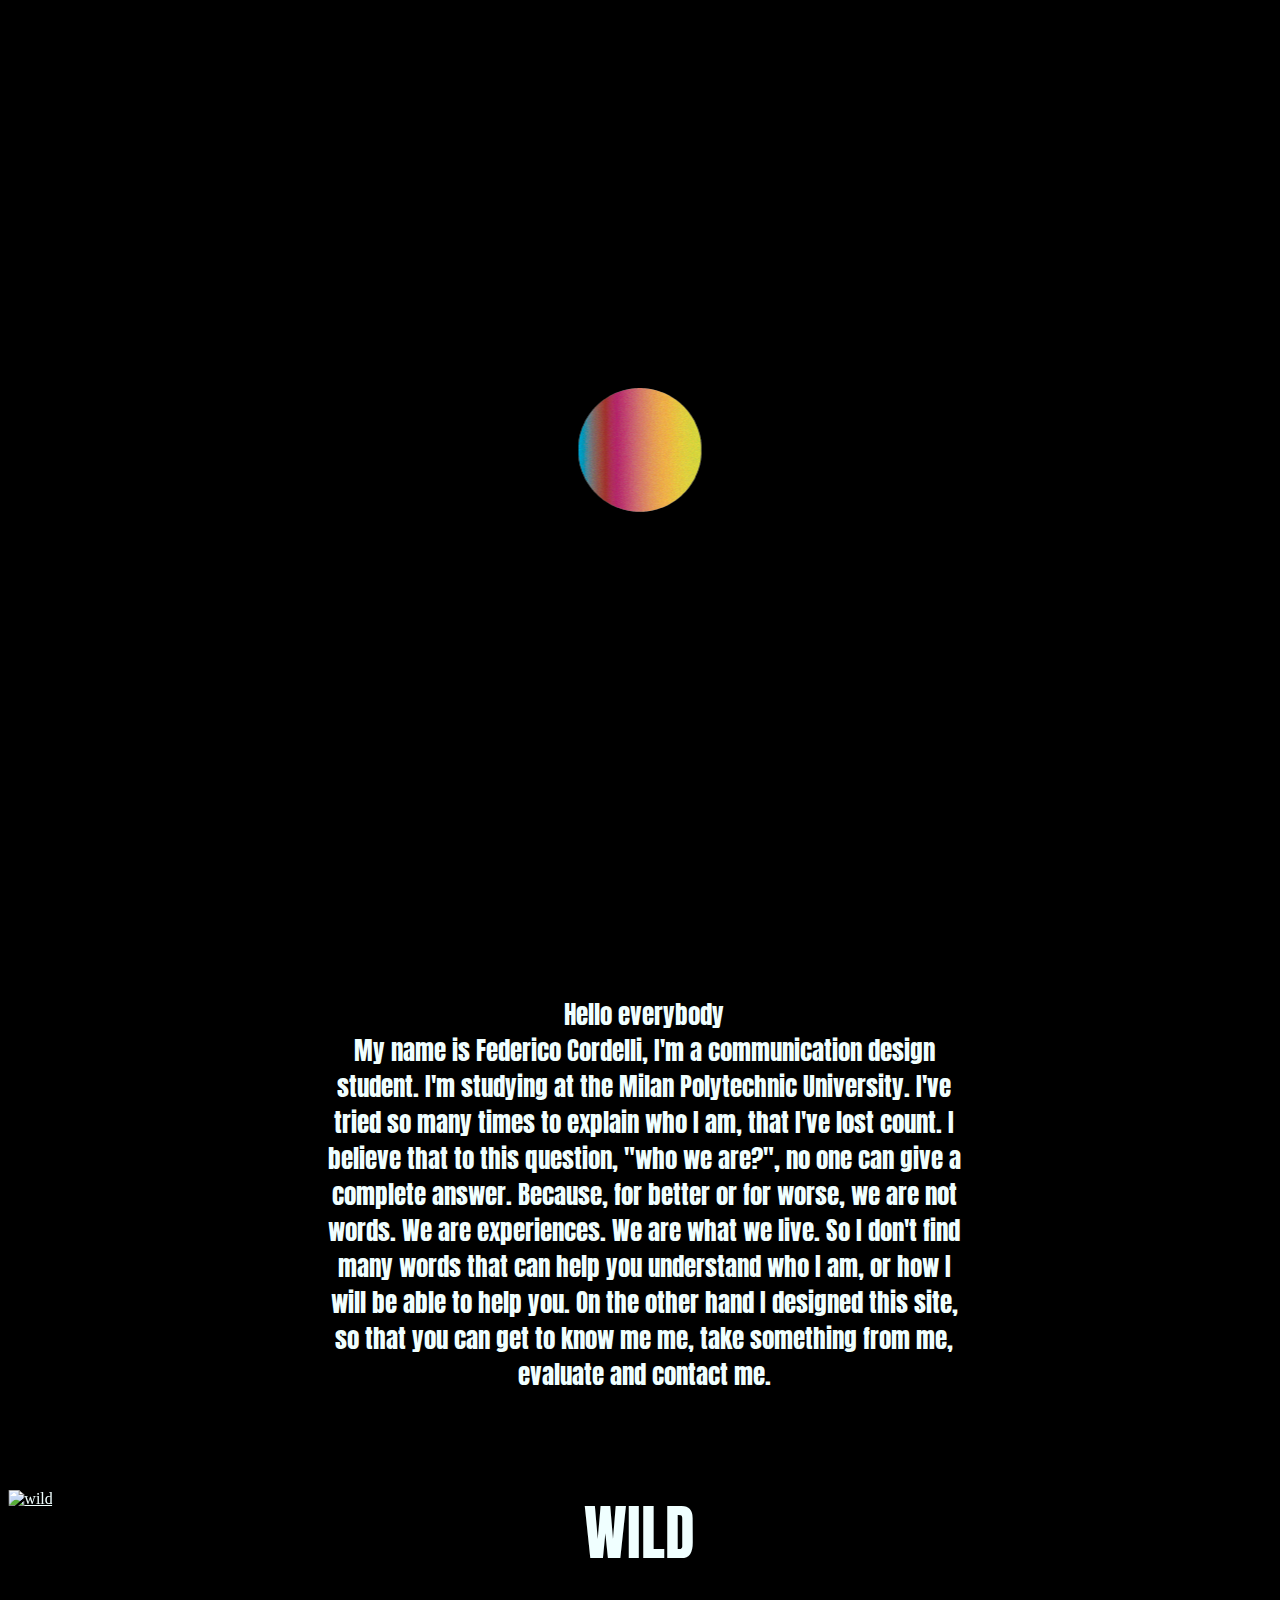
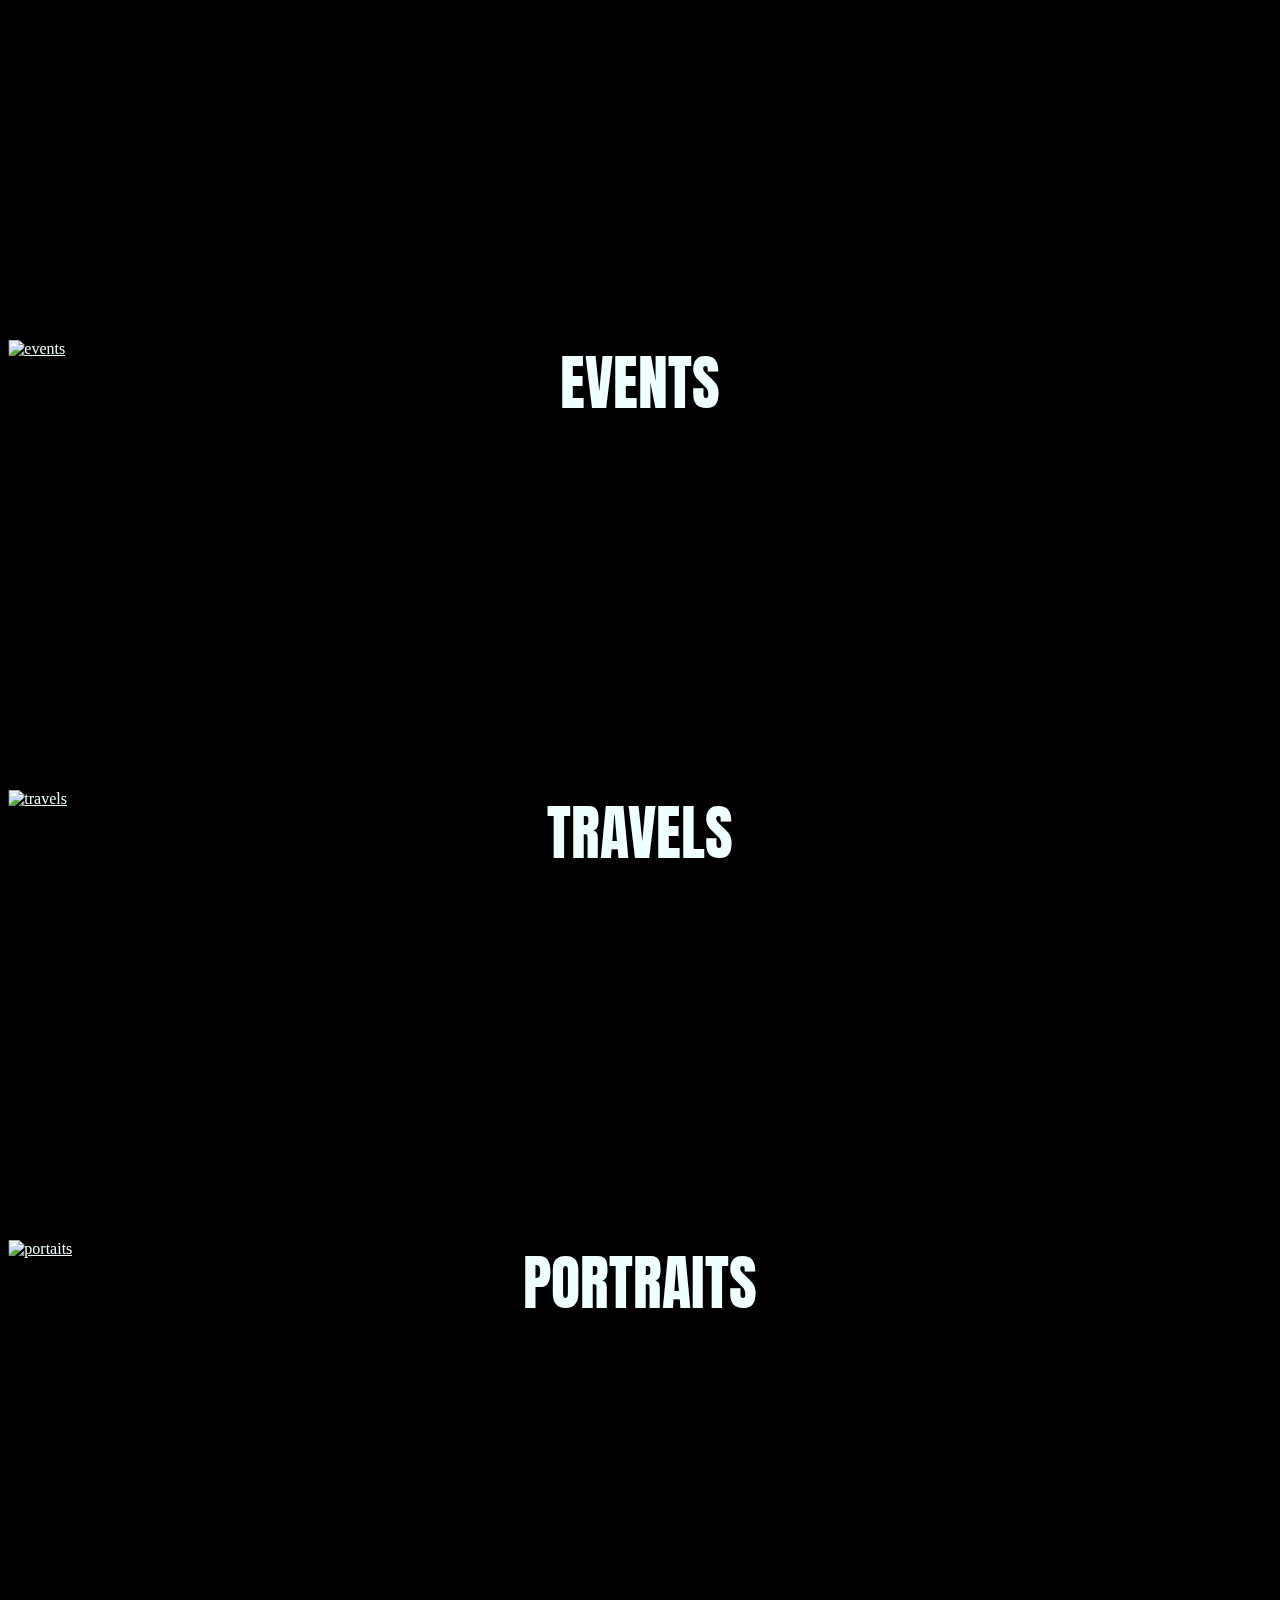
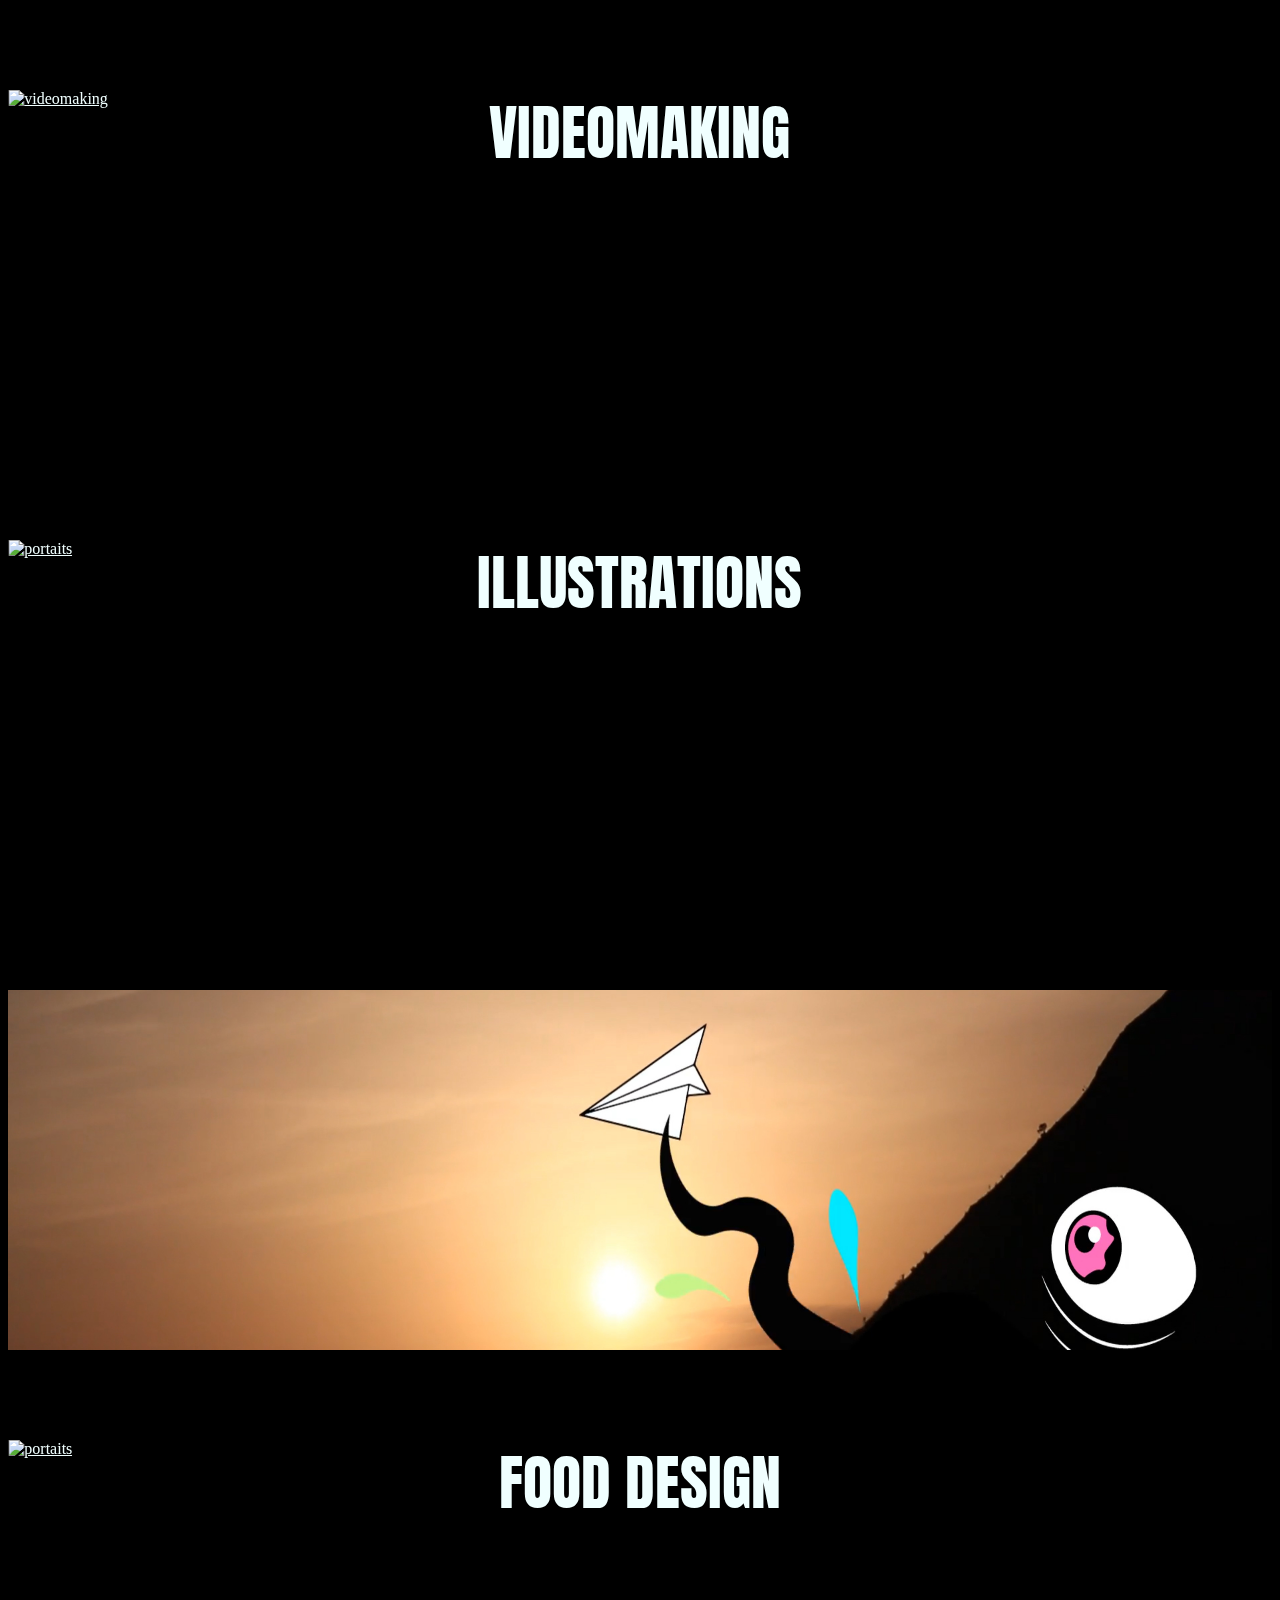
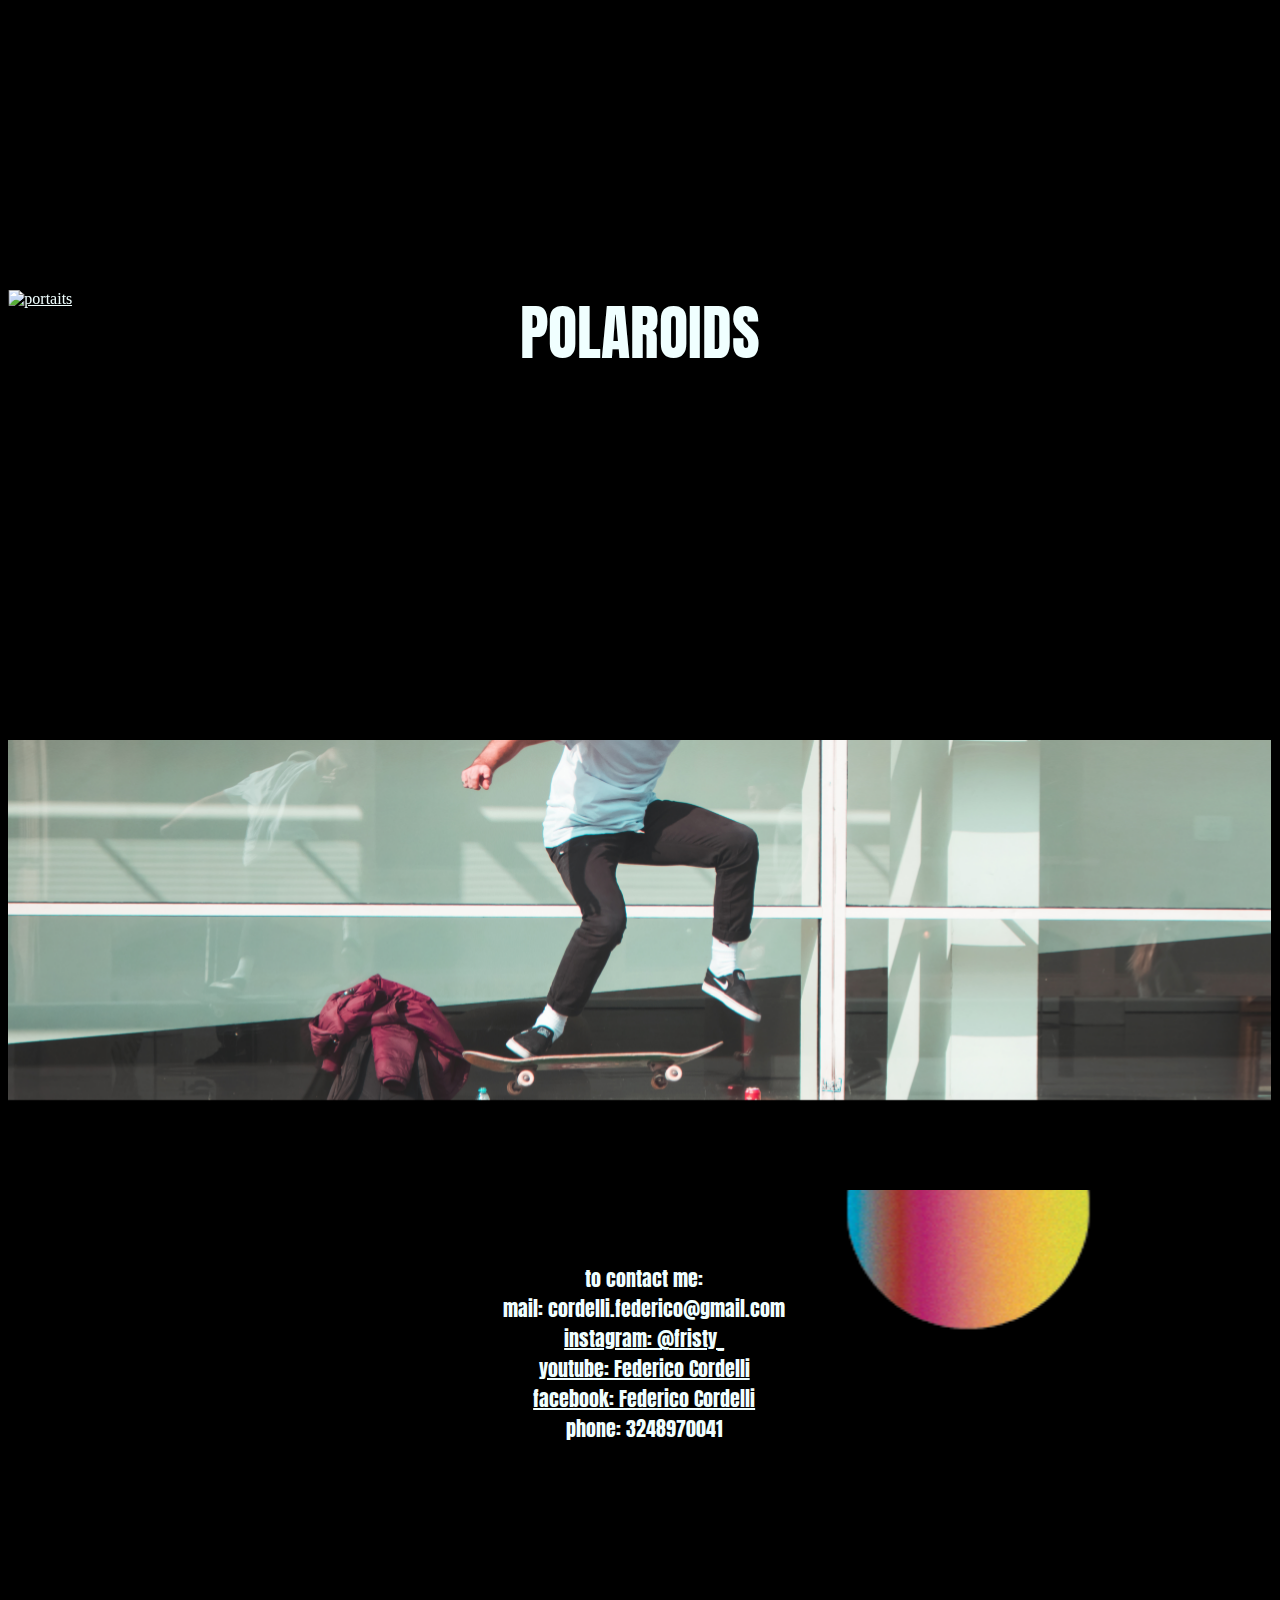
==== index.html @ 3e8b6bd7 "1" ====
<!doctype html>
<html>
<head>
<meta charset="utf-8">
<title>Federico Cordelli</title>
<link rel="icon" href="foto/9polaroids/grafica.png" type="/i/favicon.png">
<link href="css.css" rel="stylesheet" type="text/css">
	<script src="js.js"></script>
	<script src="jquery-3.3.1.min.js"></script>
</head>
	
<body class="body_overlay">
	<div id="buffering">
      <img src="foto/9polaroids/grafica.png" id="img_buffering" alt="img_buffering">
    </div>
	<div id="videobackground">
	<video id="videopresent" width="980" loop muted autoplay>
		<source src="immaginimascherate.mp4" type="video/mp4">
	</video>
	<br><br><br><br><br><br><br><br><br><br><br><br><br><br><br><br><br><br><br><br><br><br><br><br>
		<p id="vacui">HORROR VACUI? SCROLL DOWN</p>
	</div>
<div id="site"> <br>
	<br> <br> <br>
	<p>Hello everybody<br>
My name is Federico Cordelli, I'm a communication design student. I'm studying at the Milan Polytechnic University. I've tried so many times to explain who I am, that I've lost count. I believe that to this question, "who we are?", no one can give a complete answer. Because, for better or for worse, we are not words. We are experiences. We are what we live. So I don't find many words that can help you understand who I am, or how I will be able to help you. On the other hand I designed this site, so that you can get to know me me, take something from me, evaluate and contact me.</p> <br> <br> <br> <br>
   <div class="divpresent">
    <a href="links/wild.html"><img src="foto/1wild/pw.jpg" alt="wild" id="wildpresent"></a>
       <span>WILD</span>
	</div>	   
   <div class="divpresent">
	   <a href="links/events.html"><img id="eventspresent" src="foto/2events/pe.jpg" alt="events"></a>
	   <span>EVENTS</span>
   </div>
   <div class="divpresent">
    <a href="links/travels.html"><img id="travelspresent" src="foto/3travels/pt.jpg" alt="travels"></a>
	   <span>TRAVELS</span>
   </div>
   <div class="divpresent">
	<a href="links/portraits.html"><img id="portraitpresent" src="foto/4portatraits/pp.jpg" alt="portaits"></a>
	   <span>PORTRAITS</span>
   </div>
   <div class="divpresent">
	<a href="links/videomaking.html"><img id="videomakingpresent" src="foto/5videomaking/vip.jpg" alt="videomaking"></a>
		<span>VIDEOMAKING</span>
   </div>
    <div class="divpresent">
	<a href="links/illustrations.html"><img id="illustrationspresent" src="foto/6illustrations/pi.jpg" alt="portaits"></a>
		<span>ILLUSTRATIONS</span>
   </div>
   <div class="divpresent">
    <a href="links/motion graphics.html"><img id="motiongrpahics" src="foto/7motion graphic/pim.jpg" alt="motiongraphics"></a>
		<span>MOTION GRAPHICS</span>
   </div>
   <div class="divpresent">
	<a href="links/food design.html"><img id="foodpresent" src="foto/8food design/pf.jpg" alt="portaits"></a>
	   <span>FOOD DESIGN</span>
   </div>
   <div class="divpresent">
	<a href="links/polaroids.html"><img id="polaroidpresent" src="foto/9polaroids/pplrd.jpg" alt="portaits"></a>
	   <span>POLAROIDS</span>
   </div>
   <div class="divpresent">
	<a href="links/street photography.html"><img id="streetpresent" src="foto/10street/pst.jpg" alt="portaits"></a>
	   <span>STREET PHOTOGRAPHY</span>
   </div>
   <div class="divpresent">
	<br><br><br><p id="contactme">to contact me:<br>
	   mail: cordelli.federico@gmail.com<br>
	   <a href="https://www.instagram.com/fristy_/?hl=it"> <body link="azure"></body> <body vlink="azure"></body> <body alink="azure"></body>instagram: @fristy_</a><br>
	   <a href="https://www.youtube.com/channel/UCRn3GiwM1-g9mybpG6GjDYw?view_as=subscriber"><body link="azure"></body> <body vlink="azure"></body> <body alink="azure"></body>youtube: Federico Cordelli </a><br>
	   <a href="https://www.facebook.com/fede.korde">facebook: Federico Cordelli</a><br>
	   phone: 3248970041</p>
	   <img src="foto/9polaroids/grafica.png" id="grafica" width="5vw" alt="grafica" onclick="topFunction()">
   </div>
</div>
</body>
</html>
---- css.css ----
@charset "utf-8";
/* CSS Document */
@font-face {font-family: font;
src: url(Anton-Regular.ttf)}
h1{
			color:azure;
			font-family: font;
	text-align: center;
	
		}
		body{
			background-color:black
		}
#vacui{
	text-align: center;
	position: absolute;
left: 50%;
transform: translate(-50%,0);
	font-size: 20px;
}
p{
	color: azure;
	font-family: font;
	text-align: center;
	font-size: 25px;
}
#foto {position: absolute;
left: 50%;
transform: translate(-50%,0)}

#videopresent {
	position: absolute;
	left: 50%;
	transform: translate(-50%,0);
	width:80vw;
}

#videobackground {position: fixed;
left: 50%;
transform: translate(-50%,0);
z-index: 0;
}

#site {
	position: absolute;
	top: 100vh;
	width: 98.7vw;
	height: 550vh;
	background-color: black;
	left: 50%;
	transform: translate(-50%,0);
	z-index: 1;
}

div p {
	position:relative;
	width:50vw;
	left:25%;
}
.divpresent {
	position: relative;
	z-index: 1;
	opacity: 100;
	background-color: black;
	width: 98.7vw;
	height: 50vh;
	overflow: hidden;
}
.divpresent img {
	position: relative;
	z-index: 1;
	top: -9999;
	left: -9999;
	right: -9999;
	bottom: -9999;
	margin: auto;
	width: 100vw;
	backface-visibility: hidden;
	opacity: 1;
	transition: opacity .25s ease-in-out;
	-moz-transition: opacity .25s ease-in-out;
	-webkit-transition: opacity .25s ease-in-out;
}
.divpresent:hover img{
	opacity:0.1;
}
.divpresent video {
    position: relative;
	z-index: 1;
    top: -9999;
	left: -9999;
	right: -9999;
	bottom: -9999;
	margin: auto;
	backface-visibility: hidden;
	width:120vw;
	opacity: 1;
	transition: opacity .25s ease-in-out;
	-moz-transition: opacity .25s ease-in-out;
	-webkit-transition: opacity .25s ease-in-out;	
}
.divpresent:hover video {
	opacity: 0.1;
}
.divpresent span {
	font-family: font;
	font-size: 60px;
	text-align: center;
	float: center;
	margin:auto;
	padding: 0;
	width: 100%;
	color: azure;
	background-color: transparent;
	position: absolute;
	left: 50%;
	transform: translate(-50%,0);
	top: 0;
}
#contactme {
	color: azure;
	font-family: font;
	text-align: center;
	font-size: 20px;
}
.pictures {
	position: absolute;
	height: 98.7vh;
	background-color: black;
	left: 50%;
	transform: translate(-50%,0);
}
.pictures img {
	position: relative;
	left: 50%;
	transform: translate(-50%,0);
	width:98.7vw;
	z-index: 1;
	backface-visibility: hidden;
	opacity: 1;
	transition: opacity .25s ease-in-out;
	-moz-transition: opacity .25s ease-in-out;
	-webkit-transition: opacity .25s ease-in-out;	
}
.pictures:active img {
	opacity:0.1;
}
.pictures span {
	font-family: font;
	font-size: 30px;
	text-align: center;
	float: center;
	margin: auto;
	padding: 0;
	width: 100%;
	color: azure;
	background-color: transparent;
	position: absolute;
	left: 50%;
	transform: translate(-50%,0);
	top: 0;
}
.buttonnext {
	position: absolute;
	object-position: center;
	left: 50%;
	transform: translate(-50%,0);
	margin-bottom: 10vh;
	color: azure;
	background-color: black;
	border-color: azure;
	font-family: font;
	height: 90px;
	width: 160px;
	font-size: 20px;
}
#container {
	margin: 0px;
}
#wrapper {
	border: 0px solid #00000;
	height: 100vh;
	margin-bottom: 10px;
	overflow-x: hidden;
	overflow-y: hidden;
	position: relative;
	width: 98.2vw;
}
.slider {
	position: absolute;
	top: 0;
	left: 130%;
	transform: translate(-130%,0);
	height: 1080px;
	width: 98vw; /*larghezza totale*/
}
.slider li {
	align-content: center;
	height: 1080px;
	width: 98.7vw;
}
.slider img {
	width: 98.7vw;
	position: absolute;
	z-index: 1;
	opacity: 1;
	transition: opacity .25s ease-in-out;
	-moz-transition: opacity .25s ease-in-out;
	-webkit-transition: opacity .25s ease-in-out;
}
.slider img:active {
	opacity: 0.1;
}
.slider video {
	width: 98.7vw;
	position: absolute;
	z-index: 1;
	opacity: 1;
	transition: opacity .25s ease-in-out;
	-moz-transition: opacity .25s ease-in-out;
	-webkit-transition: opacity .25s ease-in-out;
}
.slider video:active {
	opacity: 0.1;
}
.slider span {
	font-family: font;
	font-size: 30px;
	text-align:center;
	text-decoration-line: underline;
	text-decoration-color: azure;
	text-underline-position: auto;
	margin: auto;
	padding: 0;
	width: 100%;
	color: azure;
	background-color: transparent;
	position:inherit;
	margin-left: 50px;
	left: 50%;
	transform: translate(-50%,0);
	top: 30px;
	z-index: 0;
}
/*display di navigazione*/
.navigation {
	overflow: hidden;
	width:100%;
}
.navigation a {
	background-color: black;
	color: azure;
	border-color: azure;
	font-family: font;
	font-size: 20px;
	display: block;
	float: left;
	padding: 4px 10px;
	margin-right: 5px;
	text-decoration: none;
}
.navigation a:active {
	color:aquamarine;
	background-color: black;
}
.js_shown {
	display: none !important;
}
#grafica {
	width: 30vw;
	left: 60vw;
	top: 1;
	bottom: 50vh;
	transition:3s;
}
#grafica:hover{
	cursor:none;
}
#buffering {
	top:0;
	left:0;
	position: absolute;
	height: 100vh;
	width: 98.7vw;
	color: black;
	background-color: black;
	z-index: 10;
}
#img_buffering {
	position: absolute;
	left: 50vw;
	transform: translate(-50%,-50%);
	top: 50vh;
	animation: buffering 1s infinite;
}
.body_overlay{
	overflow:hidden;
}

.Scompari{
	animation: scompari 0.1s forwards;
}

@keyframes buffering {
	from{transform: translate(-50%,-50%)rotate(0deg)}
	to{transform: translate(-50%,-50%)rotate(360deg)}
}

@keyframes scompari {
	from{opacity:1;display:initial;z-index: 0}
	to{opacity:0;display:none;z-index: -1;}
}
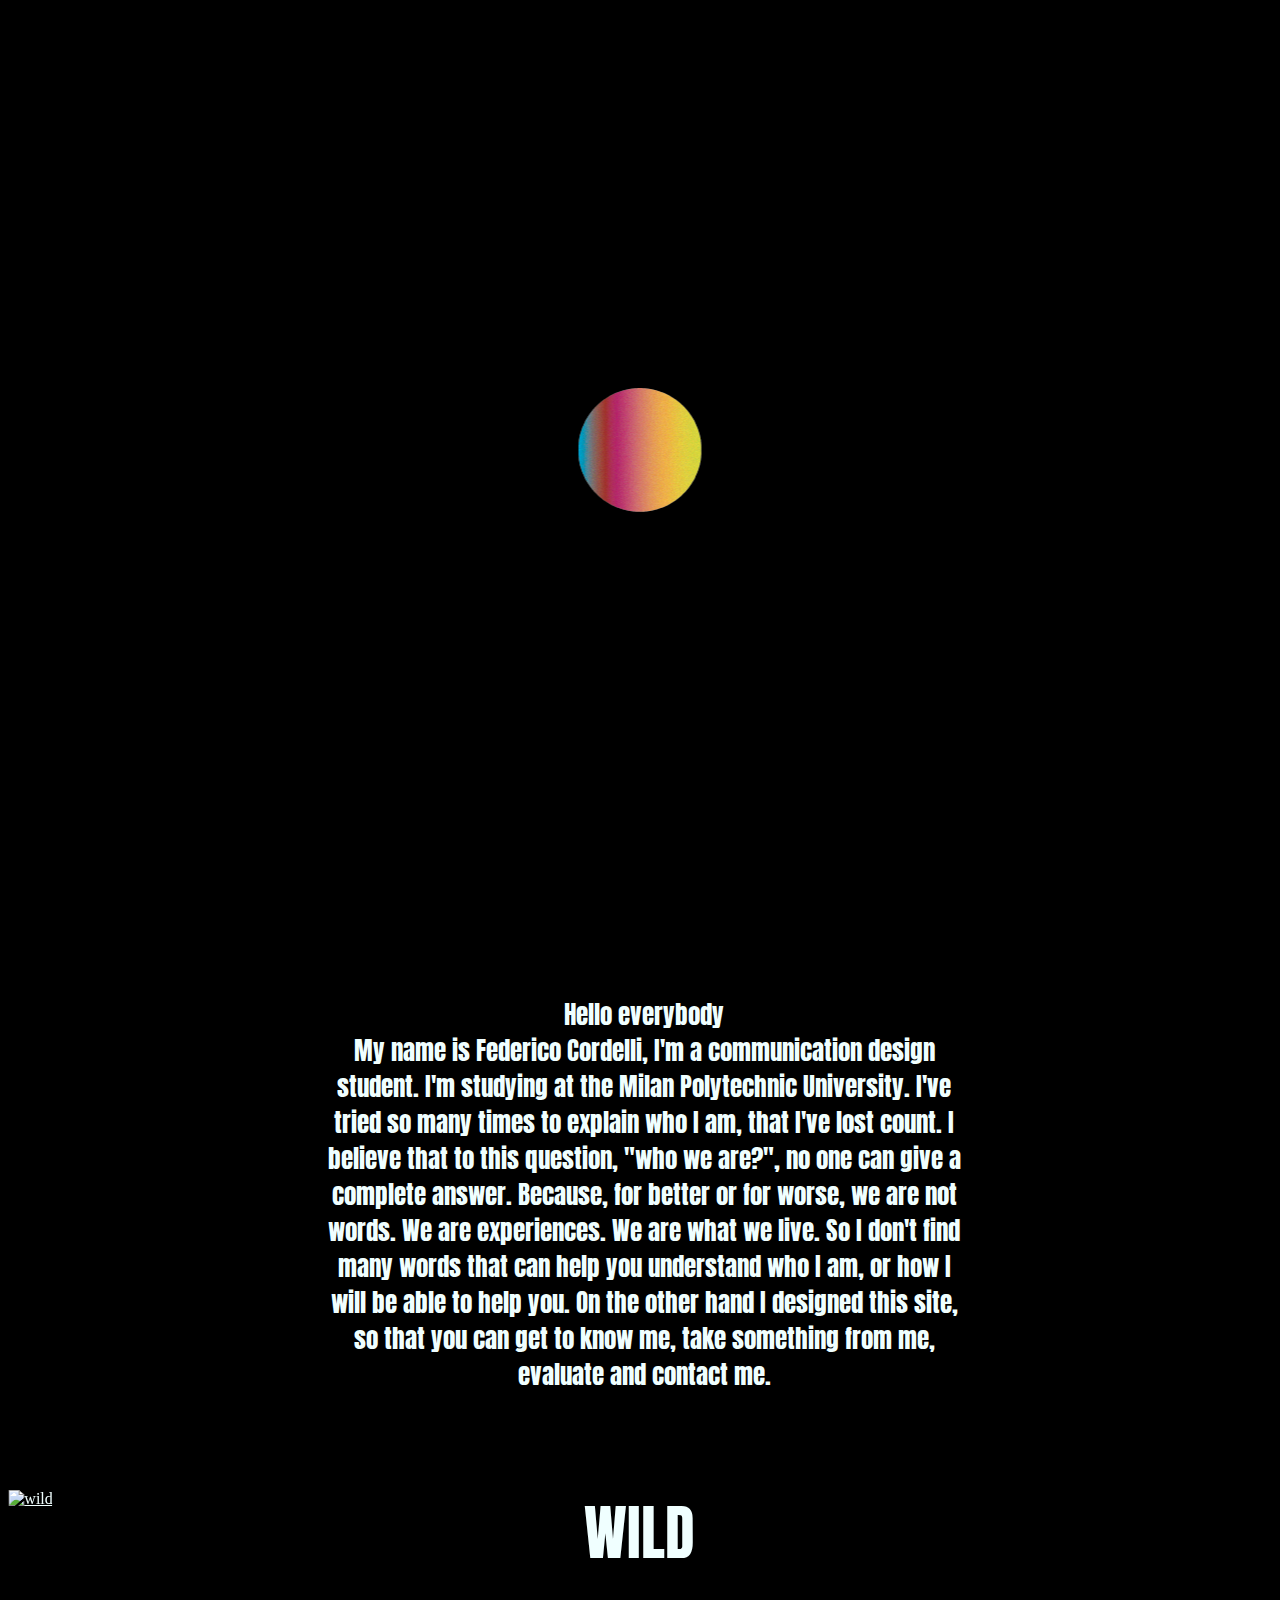
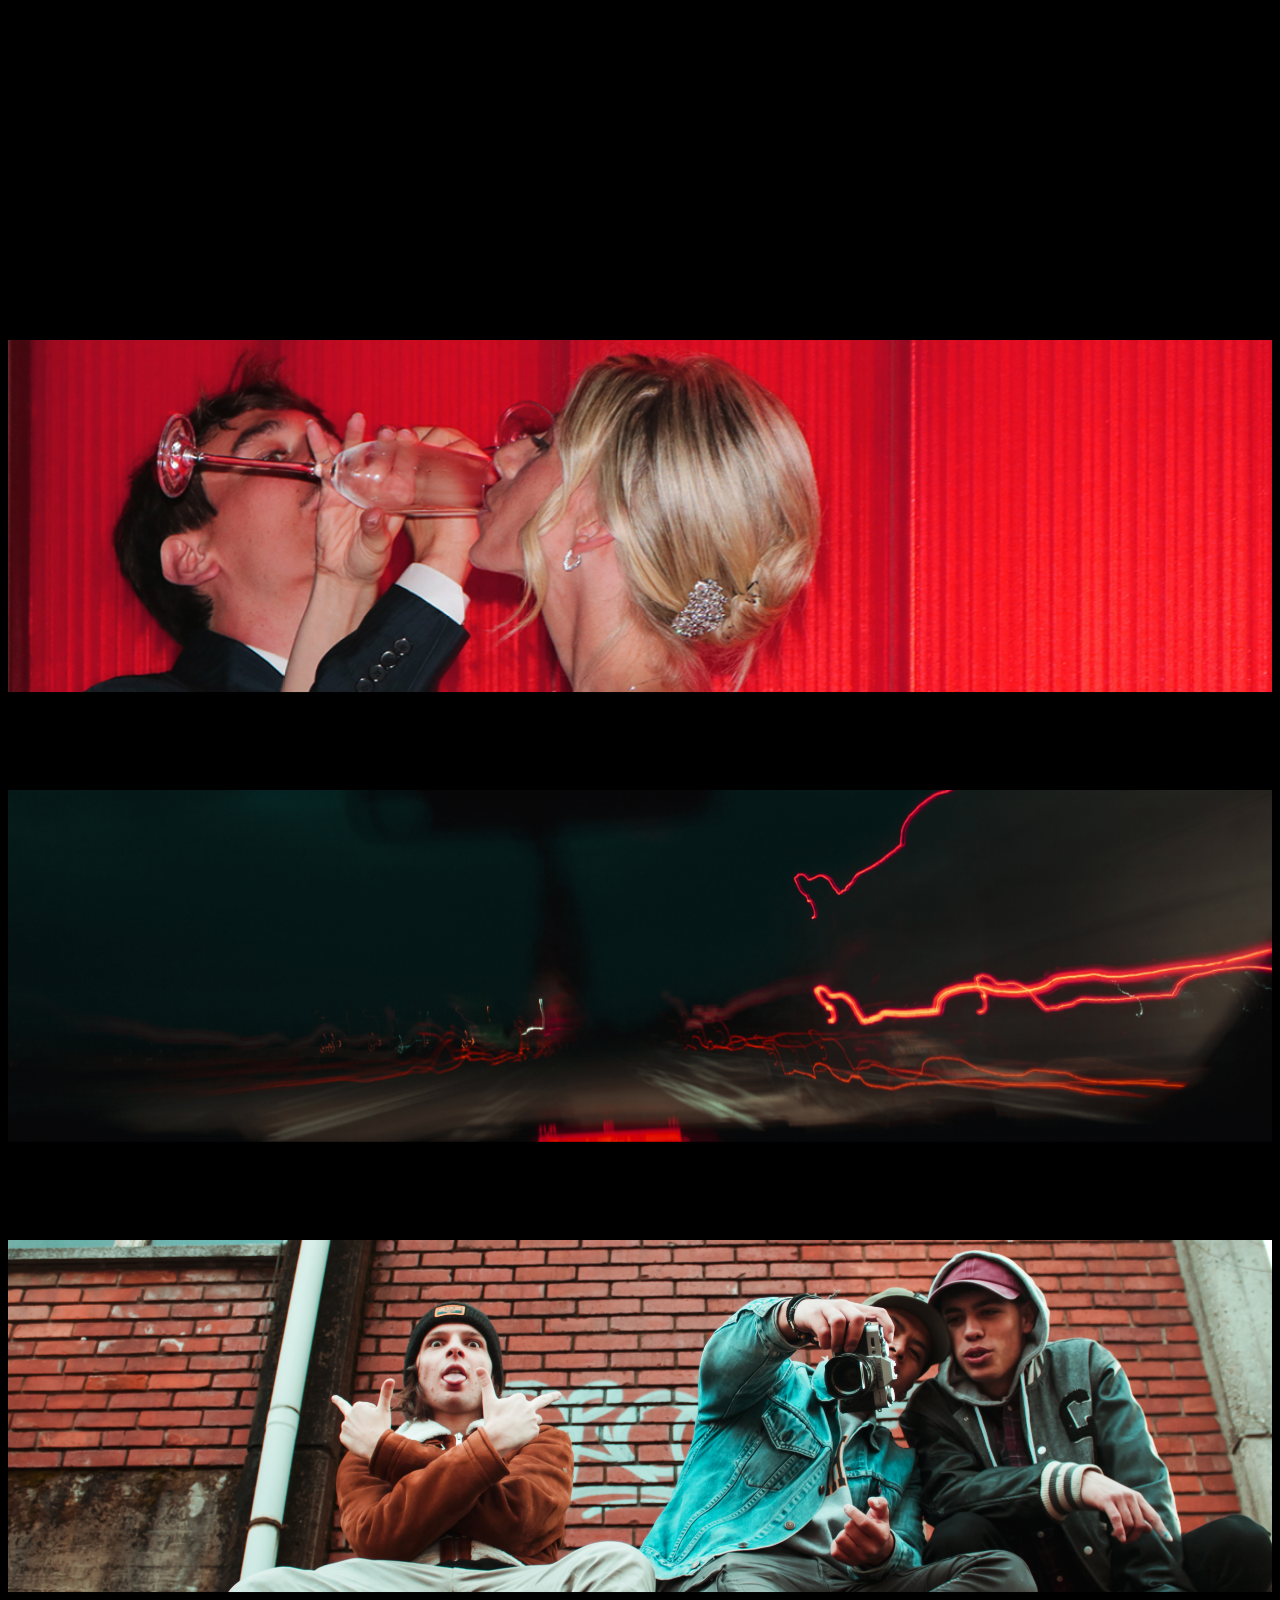
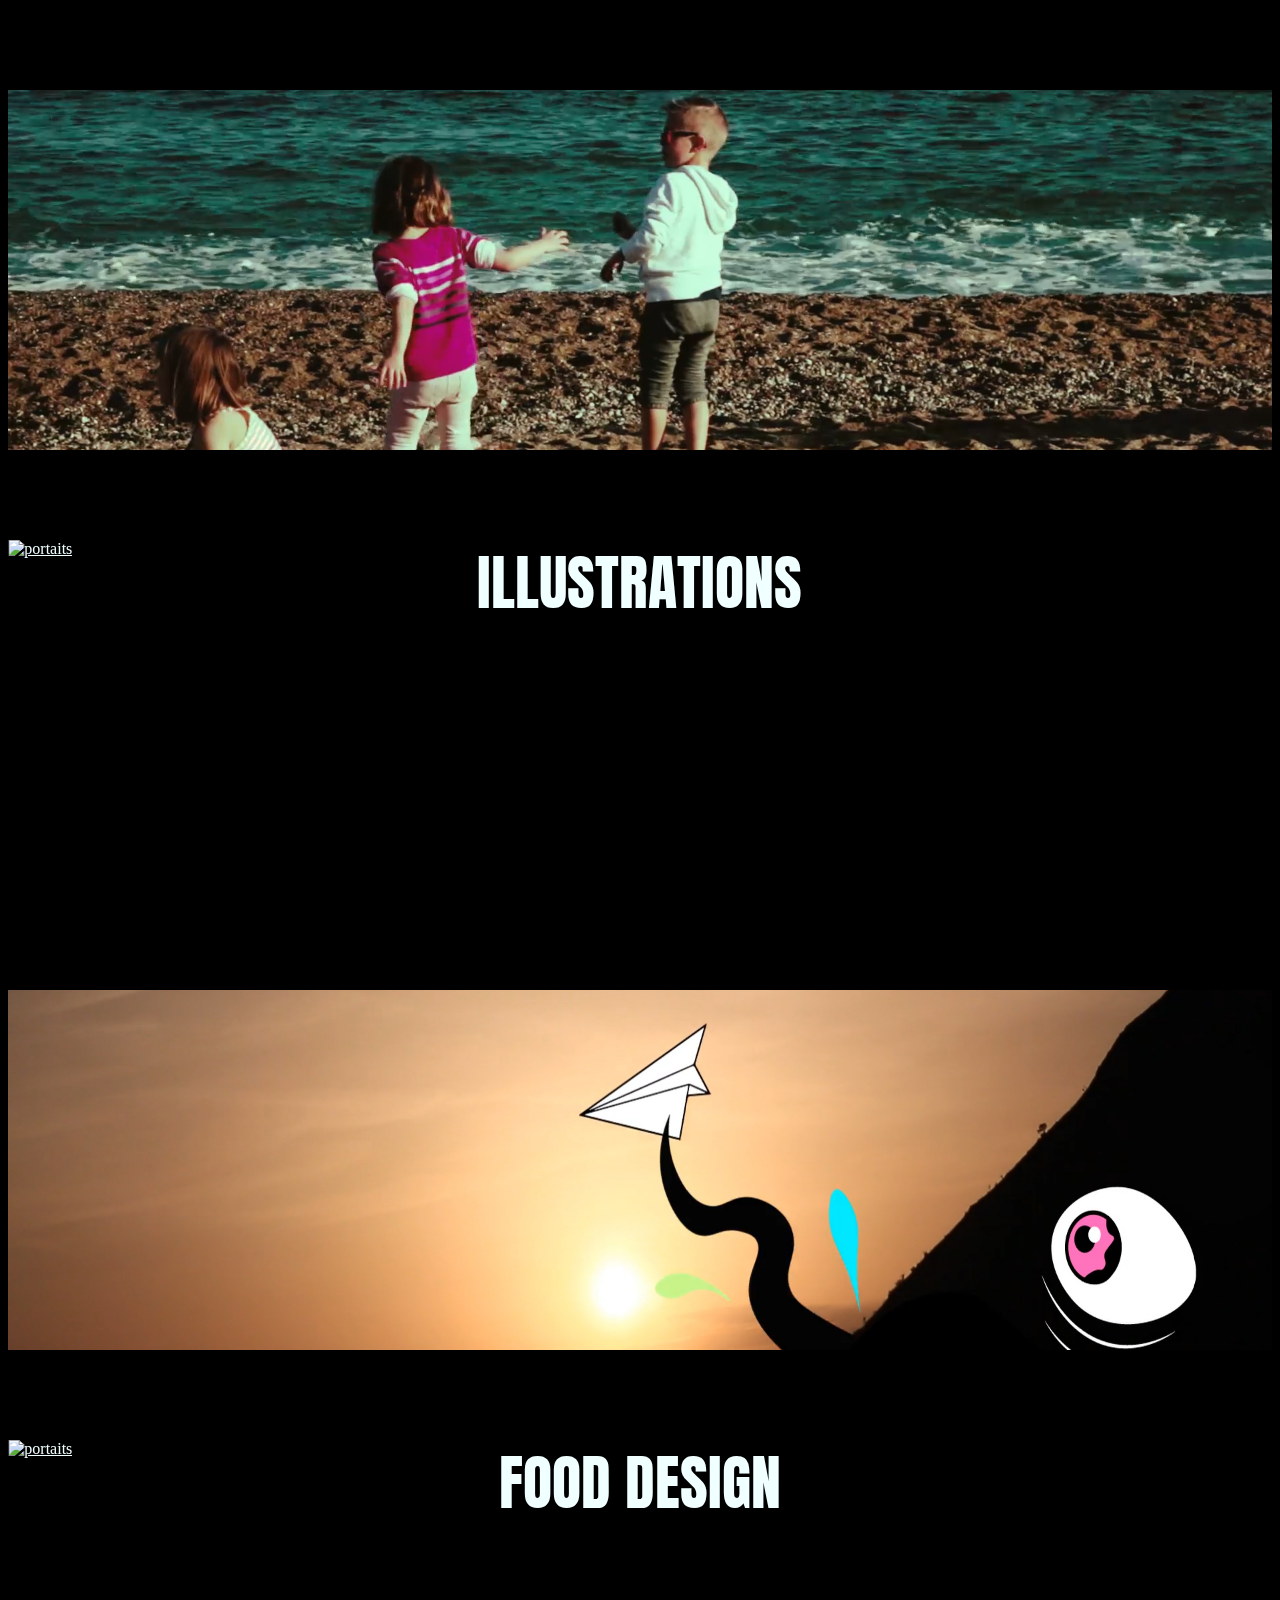
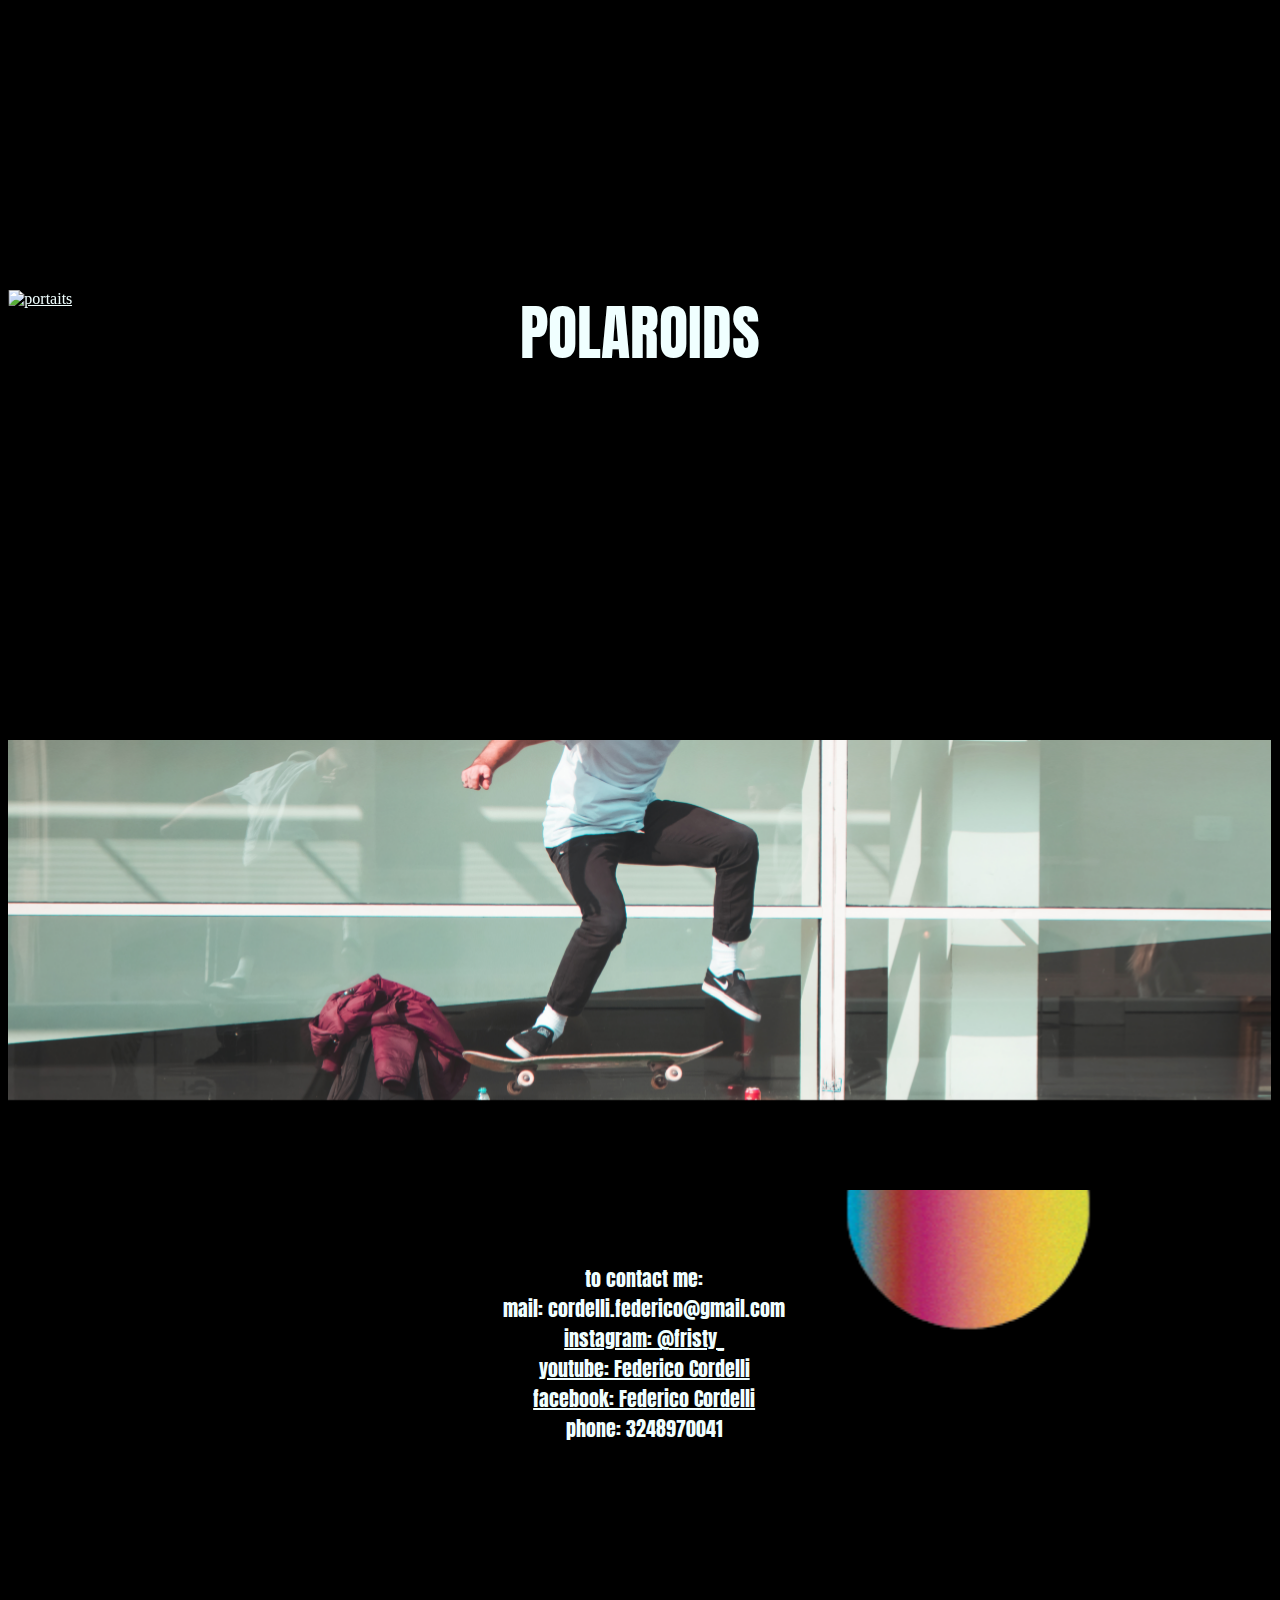
==== commit f107ee94: "Update index.html" ====
--- a/index.html
+++ b/index.html
@@ -23,7 +23,7 @@
 <div id="site"> <br>
 	<br> <br> <br>
 	<p>Hello everybody<br>
-My name is Federico Cordelli, I'm a communication design student. I'm studying at the Milan Polytechnic University. I've tried so many times to explain who I am, that I've lost count. I believe that to this question, "who we are?", no one can give a complete answer. Because, for better or for worse, we are not words. We are experiences. We are what we live. So I don't find many words that can help you understand who I am, or how I will be able to help you. On the other hand I designed this site, so that you can get to know me me, take something from me, evaluate and contact me.</p> <br> <br> <br> <br>
+My name is Federico Cordelli, I'm a communication design student. I'm studying at the Milan Polytechnic University. I've tried so many times to explain who I am, that I've lost count. I believe that to this question, "who we are?", no one can give a complete answer. Because, for better or for worse, we are not words. We are experiences. We are what we live. So I don't find many words that can help you understand who I am, or how I will be able to help you. On the other hand I designed this site, so that you can get to know me, take something from me, evaluate and contact me.</p> <br> <br> <br> <br>
    <div class="divpresent">
     <a href="links/wild.html"><img src="foto/1wild/pw.jpg" alt="wild" id="wildpresent"></a>
        <span>WILD</span>
